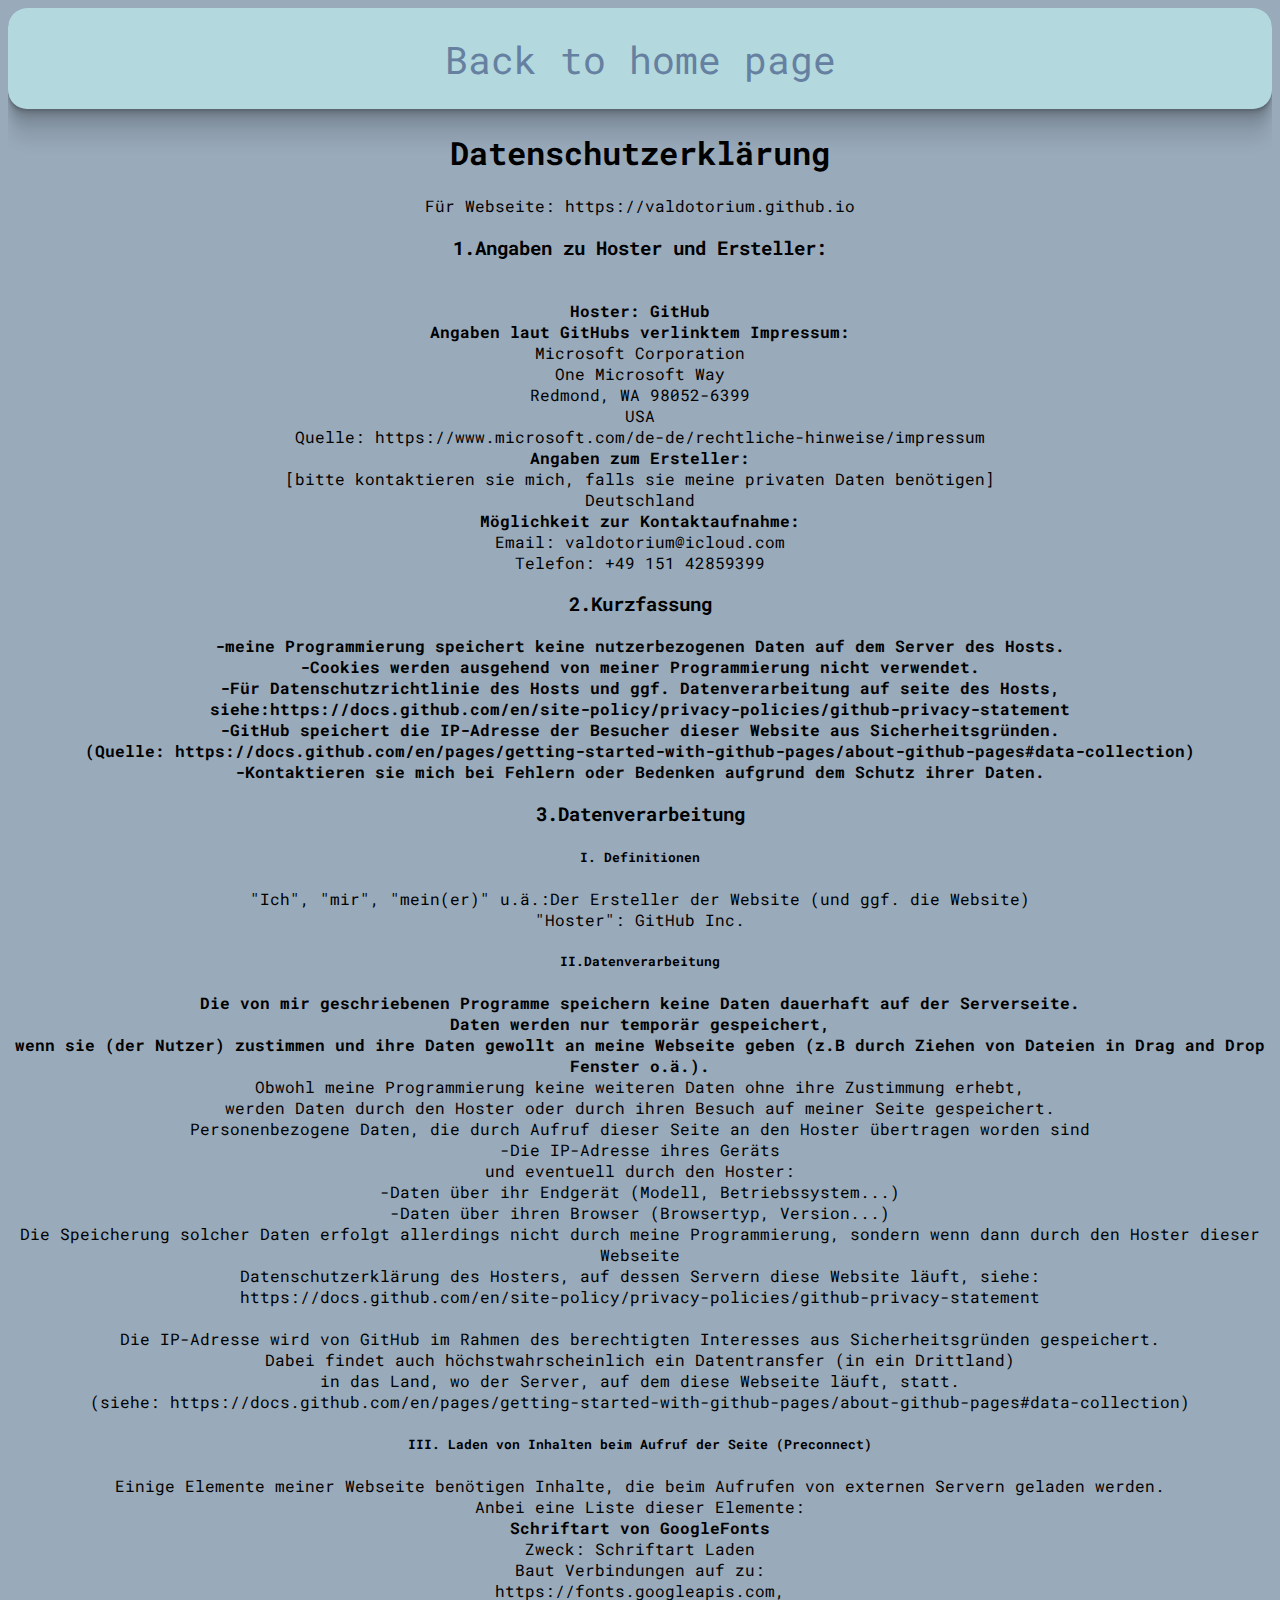
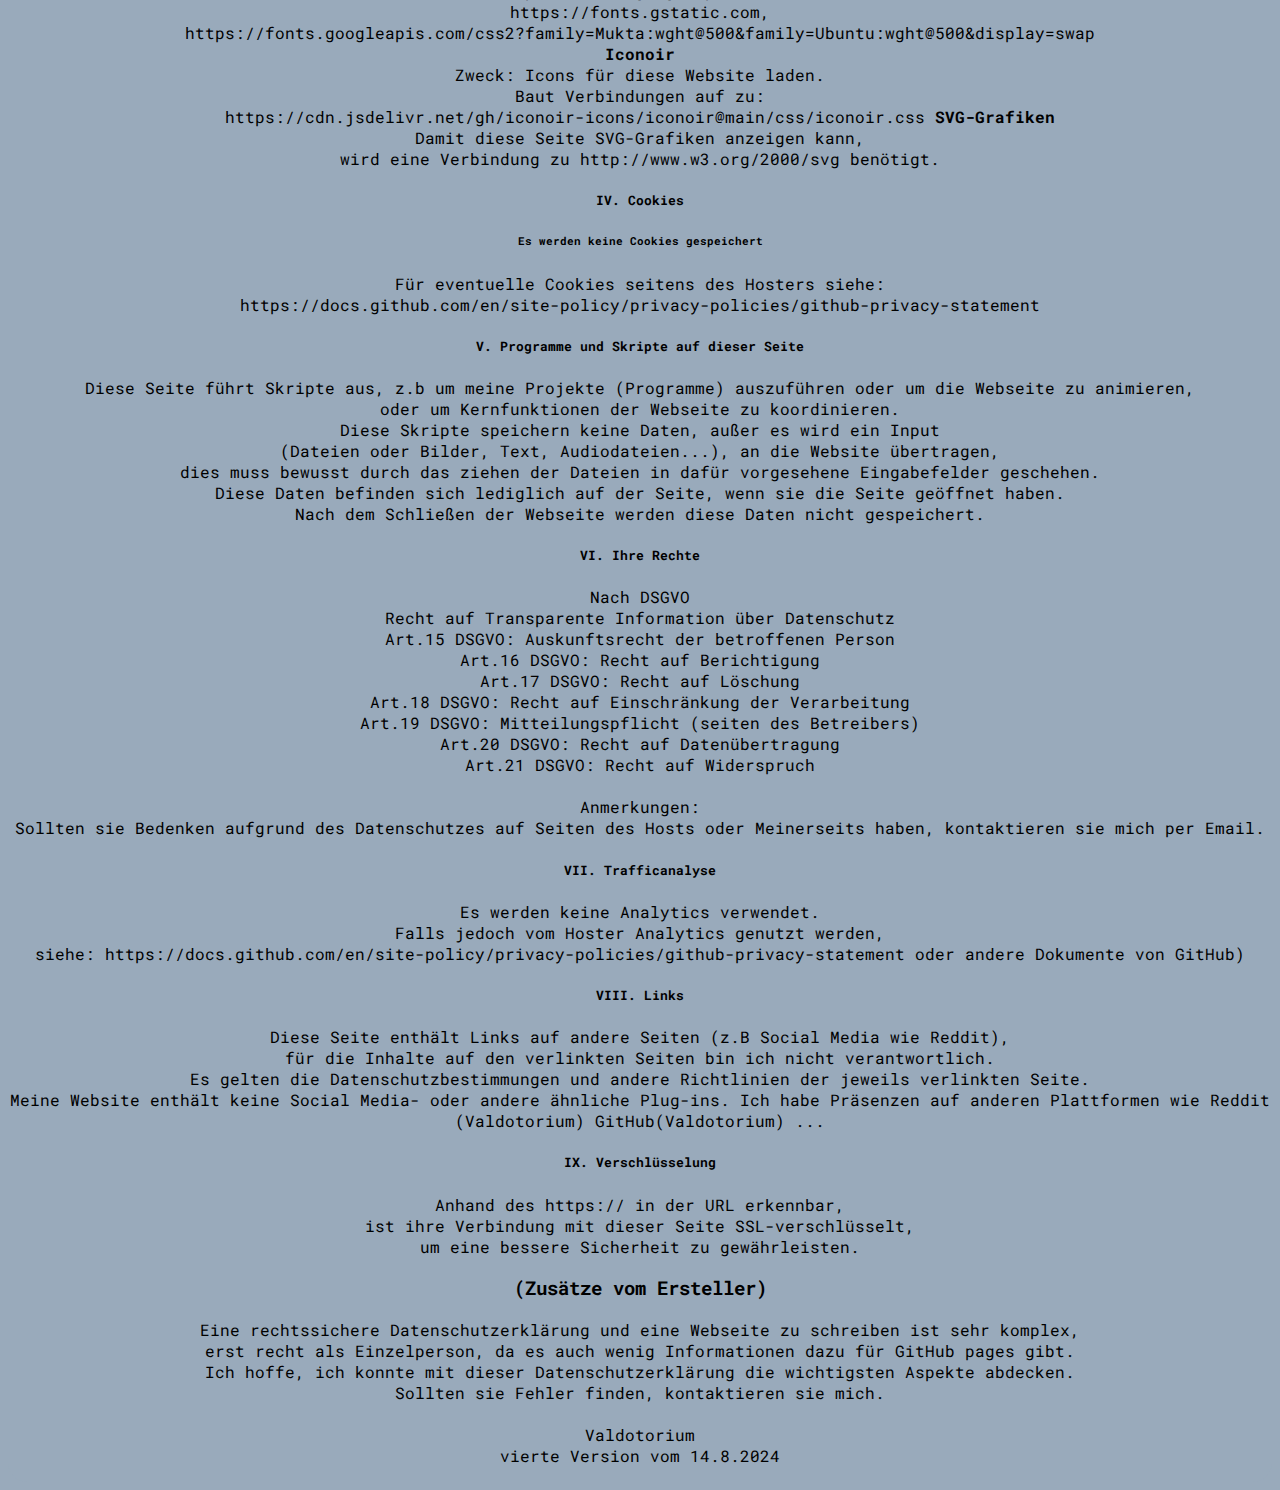
==== docs/ds.html @ 3025612f "mainly done, just need to make design more mobile friendly" ====
<!DOCTYPE html>
<html lang="en">
<head>
    <meta charset="UTF-8">
    <meta name="viewport" content="width=device-width, initial-scale=1.0">
    <link rel="stylesheet" href="css/stylesds.css">
    <title>Valdotorium</title>

</head>
<body>

    <a href="https://valdotorium.github.io"> Back to home page</a>
    <p id="ds">
        <h1>Datenschutzerklärung</h1>

        Für Webseite: https://valdotorium.github.io
 

        <br>
        <h3>1.Angaben zu Hoster und Ersteller:</h3><br>

        <b>Hoster: GitHub <br>
            Angaben laut GitHubs verlinktem Impressum:</b>
            <br>
        Microsoft Corporation <br>
        One Microsoft Way <br>
        Redmond, WA 98052-6399 <br>
        USA <br>

        Quelle: https://www.microsoft.com/de-de/rechtliche-hinweise/impressum <br>

        <b>Angaben zum Ersteller:</b>
        <br>
        [bitte kontaktieren sie mich, falls sie meine privaten Daten benötigen]<br>
        Deutschland <br>

        <b>Möglichkeit zur Kontaktaufnahme:</b><br>
        Email: valdotorium@icloud.com <br>
        Telefon: +49 151 42859399 <br>


        <h3>2.Kurzfassung</h3> 

        <b>-meine Programmierung speichert keine nutzerbezogenen Daten auf dem Server des Hosts. <br>
        -Cookies werden ausgehend von meiner Programmierung nicht verwendet. <br>
        -Für Datenschutzrichtlinie des Hosts und ggf. Datenverarbeitung auf seite des Hosts,  <br>siehe:https://docs.github.com/en/site-policy/privacy-policies/github-privacy-statement <br>
        -GitHub speichert die IP-Adresse der Besucher dieser Website aus Sicherheitsgründen. <br>(Quelle: https://docs.github.com/en/pages/getting-started-with-github-pages/about-github-pages#data-collection)<br>
        -Kontaktieren sie mich bei Fehlern oder Bedenken aufgrund dem Schutz ihrer Daten.</b><br>

        <h3>3.Datenverarbeitung</h3>
        <h5>I. Definitionen</h5>
        "Ich", "mir", "mein(er)" u.ä.:Der Ersteller der Website (und ggf. die Website) <br>
        "Hoster": GitHub Inc.

        <h5>II.Datenverarbeitung</h5>

        <b>Die von mir geschriebenen Programme speichern keine Daten dauerhaft auf der Serverseite. <br> Daten werden nur temporär gespeichert,  <br>wenn sie (der Nutzer) zustimmen und ihre Daten gewollt an meine Webseite geben (z.B durch Ziehen von Dateien in Drag and Drop Fenster o.ä.).</b> <br>

        Obwohl meine Programmierung keine weiteren  Daten ohne ihre Zustimmung erhebt,  <br>werden Daten durch den Hoster oder durch ihren Besuch auf meiner Seite gespeichert.
        <br>
        Personenbezogene Daten, die durch Aufruf dieser Seite an den Hoster übertragen worden sind <br>
        -Die IP-Adresse ihres Geräts <br>

        und eventuell durch den Hoster: <br>
        -Daten über ihr Endgerät (Modell, Betriebssystem...) <br>
        -Daten über ihren Browser (Browsertyp, Version...) <br>
        Die Speicherung solcher Daten erfolgt allerdings nicht durch meine Programmierung, sondern wenn dann durch den Hoster dieser Webseite <br>
        Datenschutzerklärung des Hosters, auf dessen Servern diese Website läuft, siehe:<br>
        https://docs.github.com/en/site-policy/privacy-policies/github-privacy-statement <br>
        <br>
        Die IP-Adresse wird von GitHub im Rahmen des berechtigten Interesses aus Sicherheitsgründen gespeichert. <br>Dabei findet auch höchstwahrscheinlich ein Datentransfer (in ein Drittland)  <br>in das Land, wo der Server, auf dem diese Webseite läuft, statt. <br>
        (siehe: https://docs.github.com/en/pages/getting-started-with-github-pages/about-github-pages#data-collection) <br>

        <h5>III. Laden von Inhalten beim Aufruf der Seite (Preconnect)</h5>

        Einige Elemente meiner Webseite benötigen Inhalte, die beim Aufrufen von externen Servern geladen werden. <br>

        Anbei eine Liste dieser Elemente: <br>
        <b>Schriftart von GoogleFonts</b><br>
        Zweck: Schriftart Laden <br>
        Baut Verbindungen auf zu: <br>https://fonts.googleapis.com, <br>https://fonts.gstatic.com, <br>https://fonts.googleapis.com/css2?family=Mukta:wght@500&family=Ubuntu:wght@500&display=swap
        <br>
        
        <b>Iconoir</b><br>
        Zweck: Icons für diese Website laden. <br>
        Baut Verbindungen auf zu: <br>https://cdn.jsdelivr.net/gh/iconoir-icons/iconoir@main/css/iconoir.css

        <b>SVG-Grafiken</b><br>
        Damit diese Seite SVG-Grafiken anzeigen kann,  <br>wird eine Verbindung zu http://www.w3.org/2000/svg benötigt.
        <h5>IV. Cookies</h5>

        <h6>Es werden keine Cookies gespeichert</h6>

        Für eventuelle Cookies seitens des Hosters siehe: <br>
        https://docs.github.com/en/site-policy/privacy-policies/github-privacy-statement

        <h5>V. Programme und Skripte auf dieser Seite</h5>

        Diese Seite führt Skripte aus, z.b um meine Projekte (Programme) auszuführen oder um die Webseite zu animieren, <br> oder um Kernfunktionen der Webseite zu koordinieren. <br>

        Diese Skripte speichern keine Daten, außer es wird ein Input <br>
        (Dateien oder Bilder, Text, Audiodateien...), an die Website übertragen,  <br>dies muss bewusst durch das ziehen der Dateien in dafür vorgesehene Eingabefelder geschehen. <br>

        Diese Daten befinden sich lediglich auf der Seite, wenn sie die Seite geöffnet haben. <br>Nach dem Schließen der Webseite werden diese Daten nicht gespeichert.
        <br>

        <h5>VI. Ihre Rechte</h5>

        Nach DSGVO <br>
        Recht auf Transparente Information über Datenschutz <br>
        Art.15 DSGVO: Auskunftsrecht der betroffenen Person <br>
        Art.16 DSGVO: Recht auf Berichtigung <br>
        Art.17 DSGVO: Recht auf Löschung <br>
        Art.18 DSGVO: Recht auf Einschränkung der Verarbeitung <br>
        Art.19 DSGVO: Mitteilungspflicht (seiten des Betreibers) <br>
        Art.20 DSGVO: Recht auf Datenübertragung <br>
        Art.21 DSGVO: Recht auf Widerspruch <br>
        <br>
        Anmerkungen: <br>
        Sollten sie Bedenken aufgrund des Datenschutzes auf Seiten des Hosts oder Meinerseits haben, kontaktieren sie mich per Email. <br>
        <h5>VII. Trafficanalyse</h5>

        Es werden keine Analytics verwendet. <br>Falls jedoch vom Hoster Analytics genutzt werden, <br> siehe: https://docs.github.com/en/site-policy/privacy-policies/github-privacy-statement oder andere Dokumente von GitHub)

        <h5>VIII. Links</h5>

        Diese Seite enthält Links auf andere Seiten (z.B Social Media wie Reddit),  <br>für die Inhalte auf den verlinkten Seiten bin ich nicht verantwortlich.  <br>Es gelten die Datenschutzbestimmungen und andere Richtlinien der jeweils verlinkten Seite.
         <br>Meine Website enthält keine Social Media- oder andere ähnliche Plug-ins.

        Ich habe Präsenzen auf anderen Plattformen wie
        Reddit (Valdotorium)
        GitHub(Valdotorium)
        ...

        <h5>IX. Verschlüsselung</h5>

        Anhand des https:// in der URL erkennbar, <br>ist ihre Verbindung mit dieser Seite SSL-verschlüsselt, <br>um eine bessere Sicherheit zu gewährleisten.
        <br><h3>(Zusätze vom Ersteller)</h3>

        Eine rechtssichere Datenschutzerklärung und eine Webseite zu schreiben ist sehr komplex, <br>erst recht als Einzelperson, da es auch wenig Informationen dazu für GitHub pages gibt. <br>
        Ich hoffe, ich konnte mit dieser Datenschutzerklärung die wichtigsten Aspekte abdecken. <br>
        Sollten sie Fehler finden, kontaktieren sie mich. <br><br>Valdotorium<br>
        vierte Version vom 14.8.2024


    </p>
</body>
</html>
---- docs/css/stylesds.css ----
@import url('https://fonts.googleapis.com/css2?family=Roboto+Mono:ital,wght@0,100..700;1,100..700&display=swap');

body, html{
    overflow: hidden;
    overflow-y: scroll;
    max-width: 100%;
    background-color: #283236;
    text-align: center;
    font-family: Roboto Mono;
    border-radius: 1.5vw;
    background-color: #9ab
}
a{
    display:block;
    padding: 2vw;
    font-family: Roboto Mono;
    font-size: 3vw;
    color: #6580a0;
    border-radius: 1.5vw;
    background-color: #b3d8dd;
    text-decoration: none;
    box-shadow: rgba(0, 0, 0, 0.09) 0px 2px 1px, rgba(0, 0, 0, 0.09) 0px 4px 2px, rgba(0, 0, 0, 0.09) 0px 8px 4px, rgba(0, 0, 0, 0.09) 0px 16px 8px, rgba(0, 0, 0, 0.09) 0px 32px 16px;    margin-left: 0px;

}
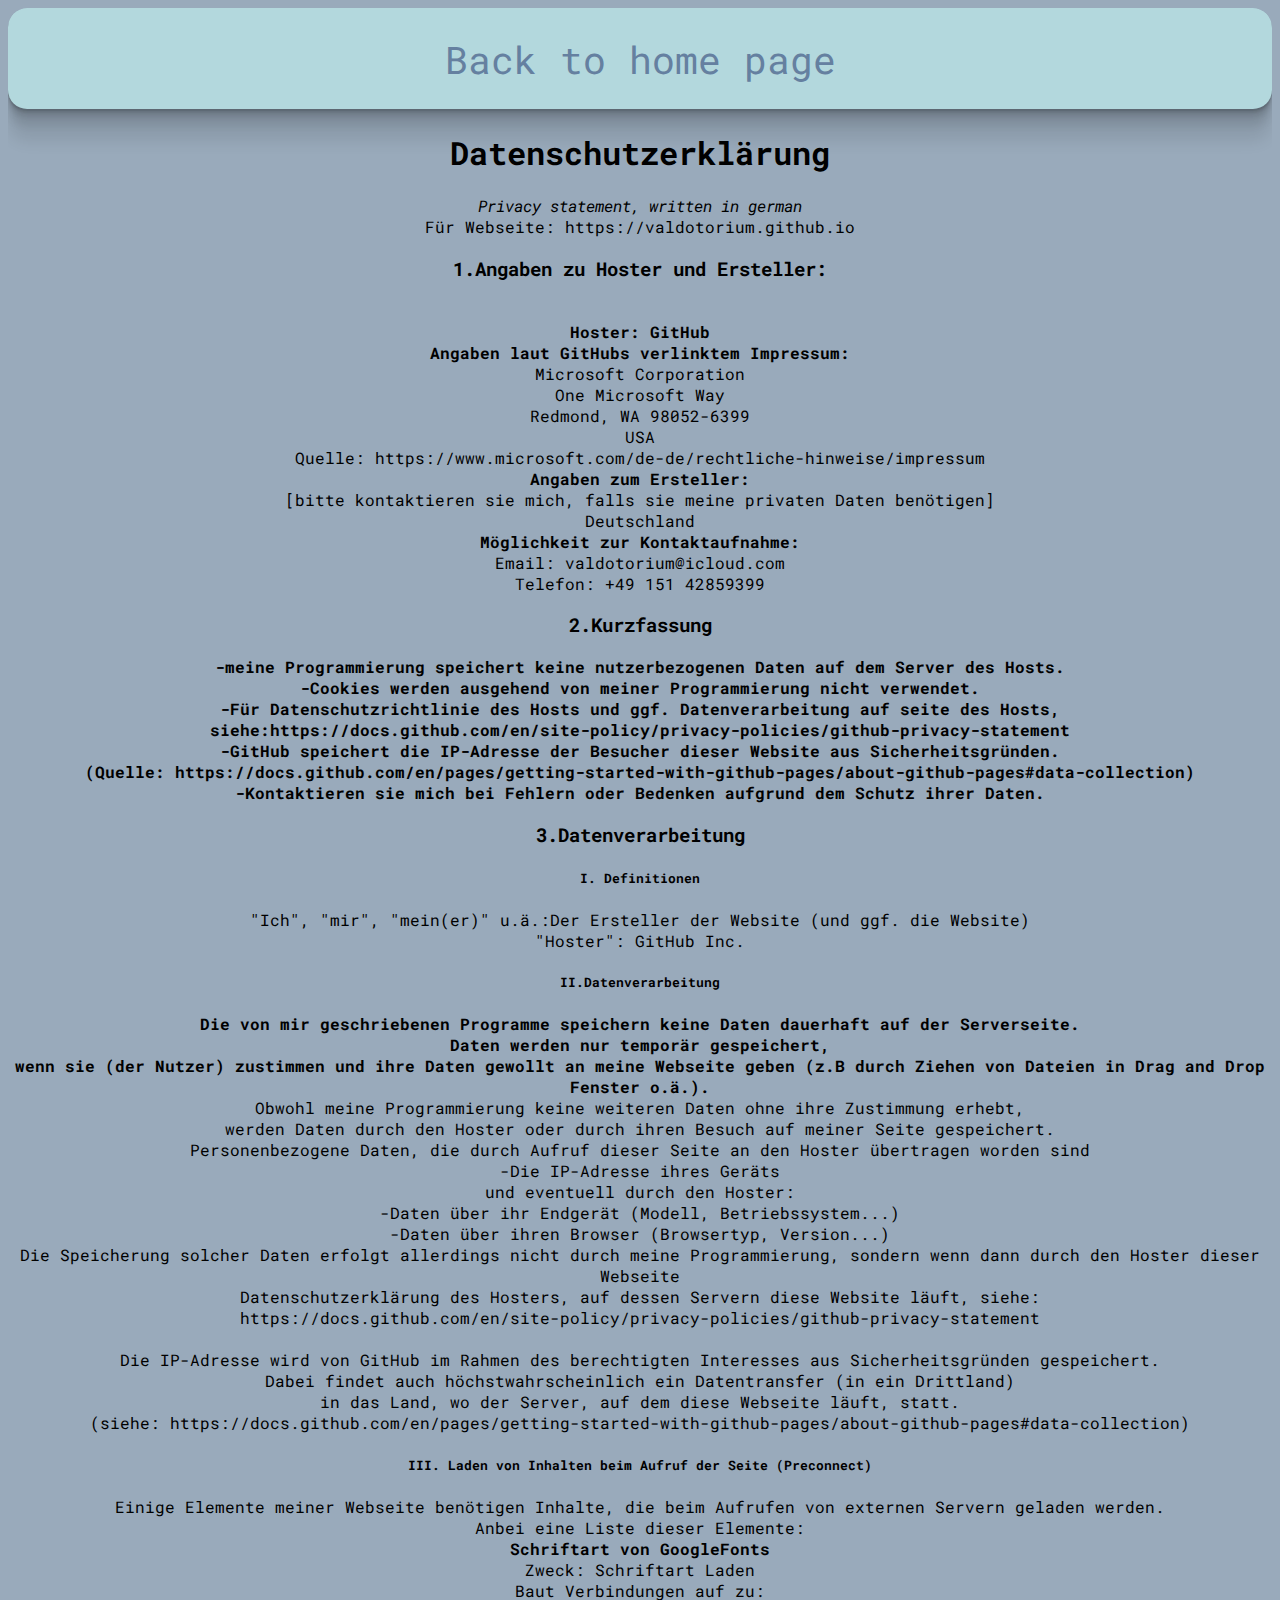
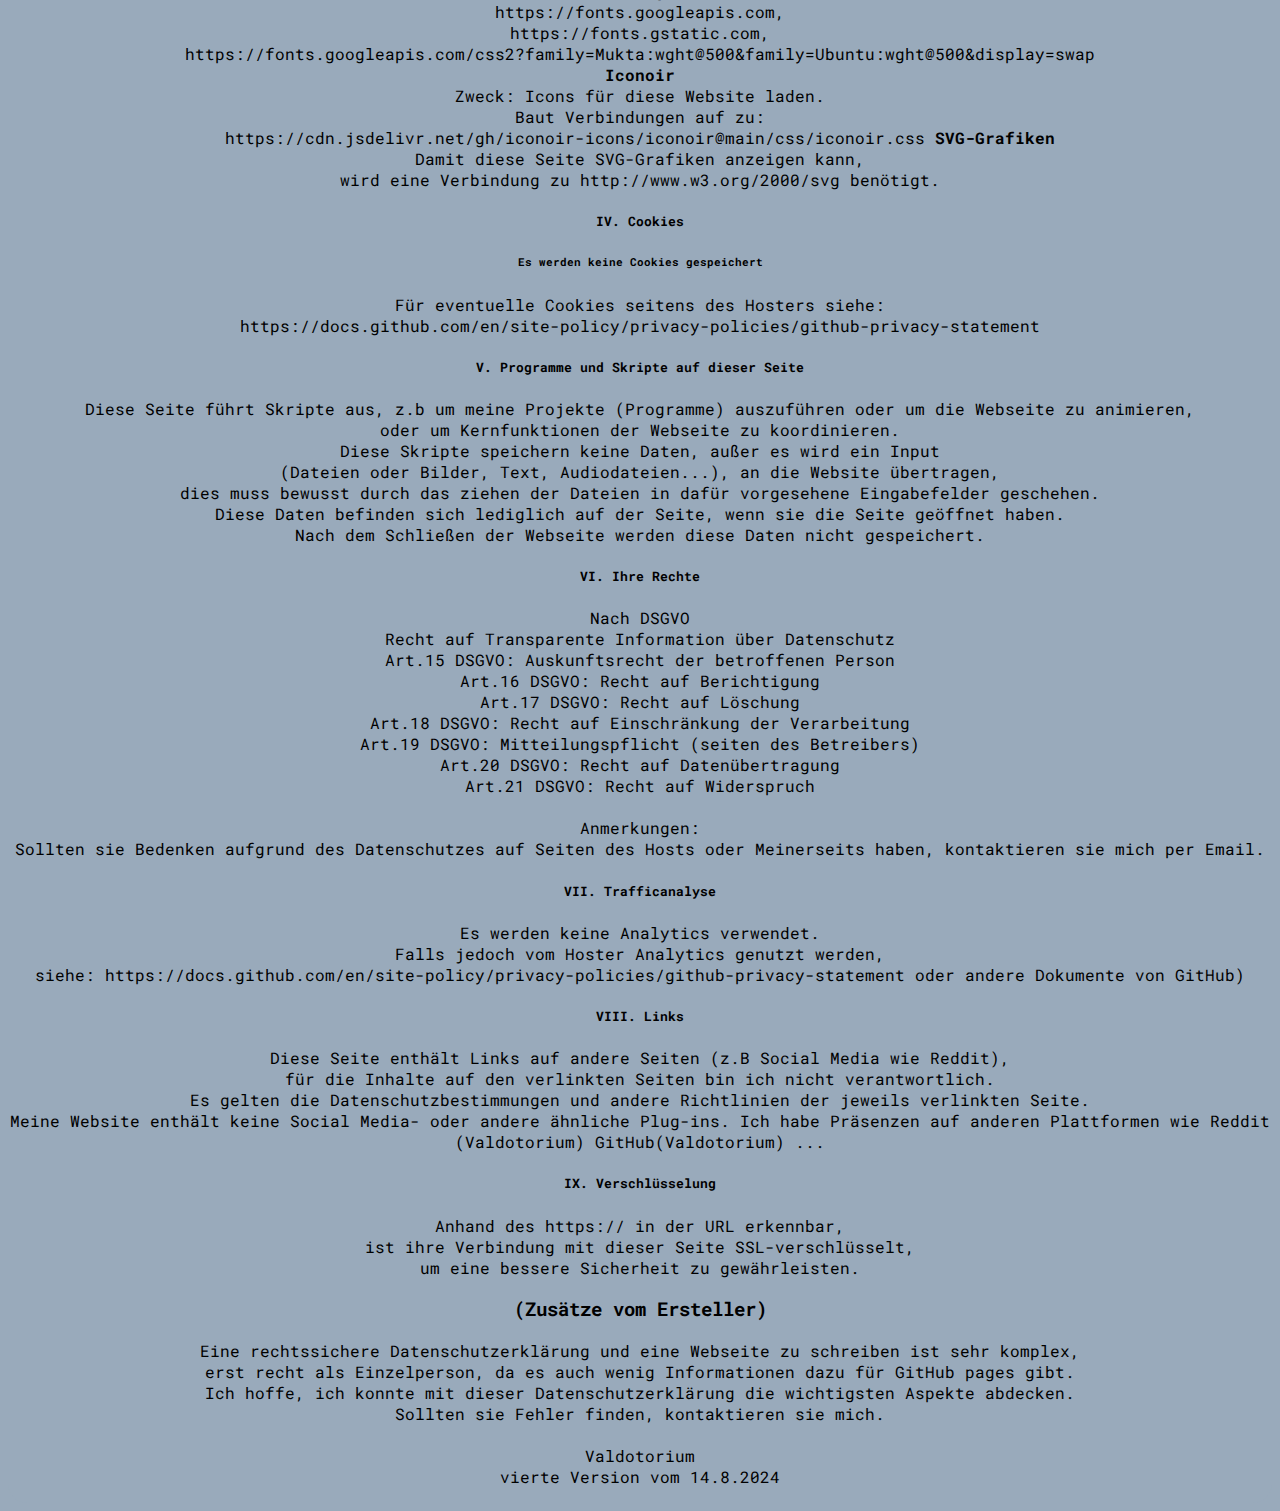
==== commit 525ebb57: "small patches" ====
--- a/docs/ds.html
+++ b/docs/ds.html
@@ -12,6 +12,7 @@
     <a href="https://valdotorium.github.io"> Back to home page</a>
     <p id="ds">
         <h1>Datenschutzerklärung</h1>
+        <em>Privacy statement, written in german</em><br>
 
         Für Webseite: https://valdotorium.github.io
  
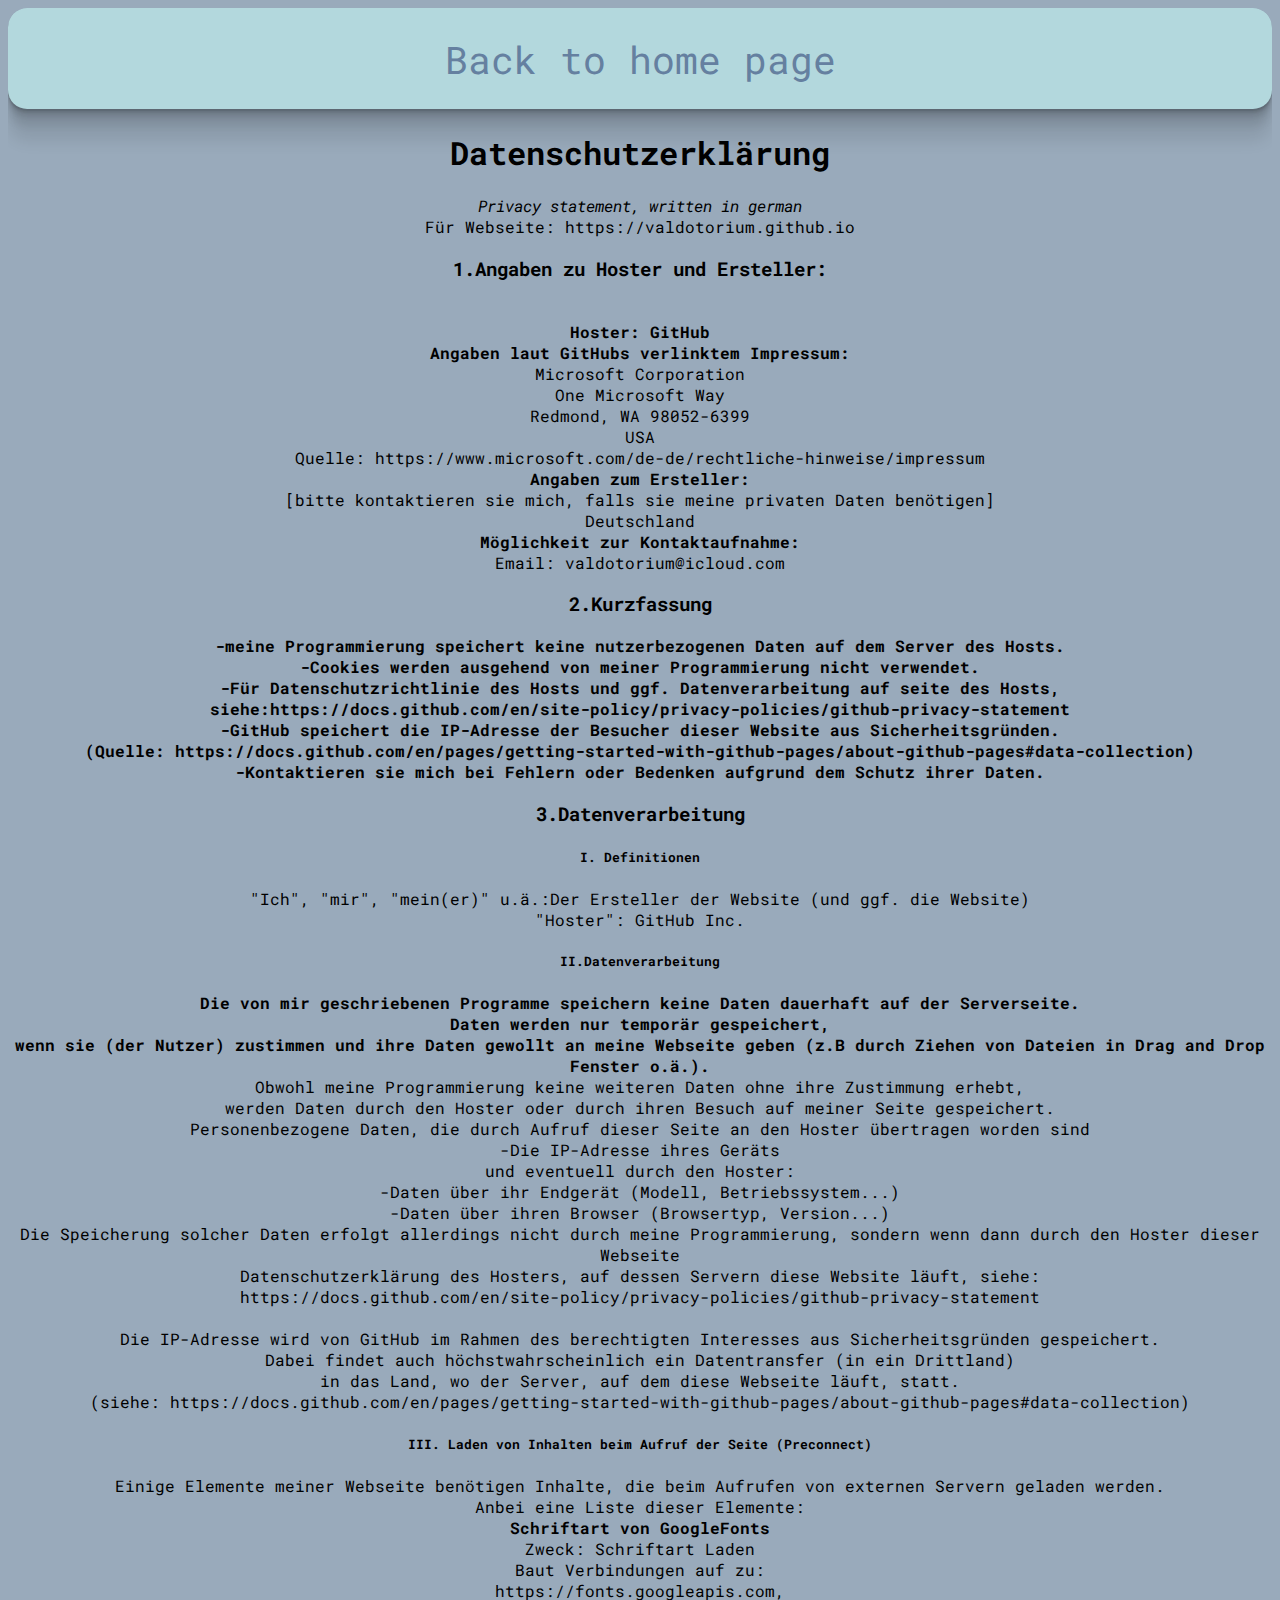
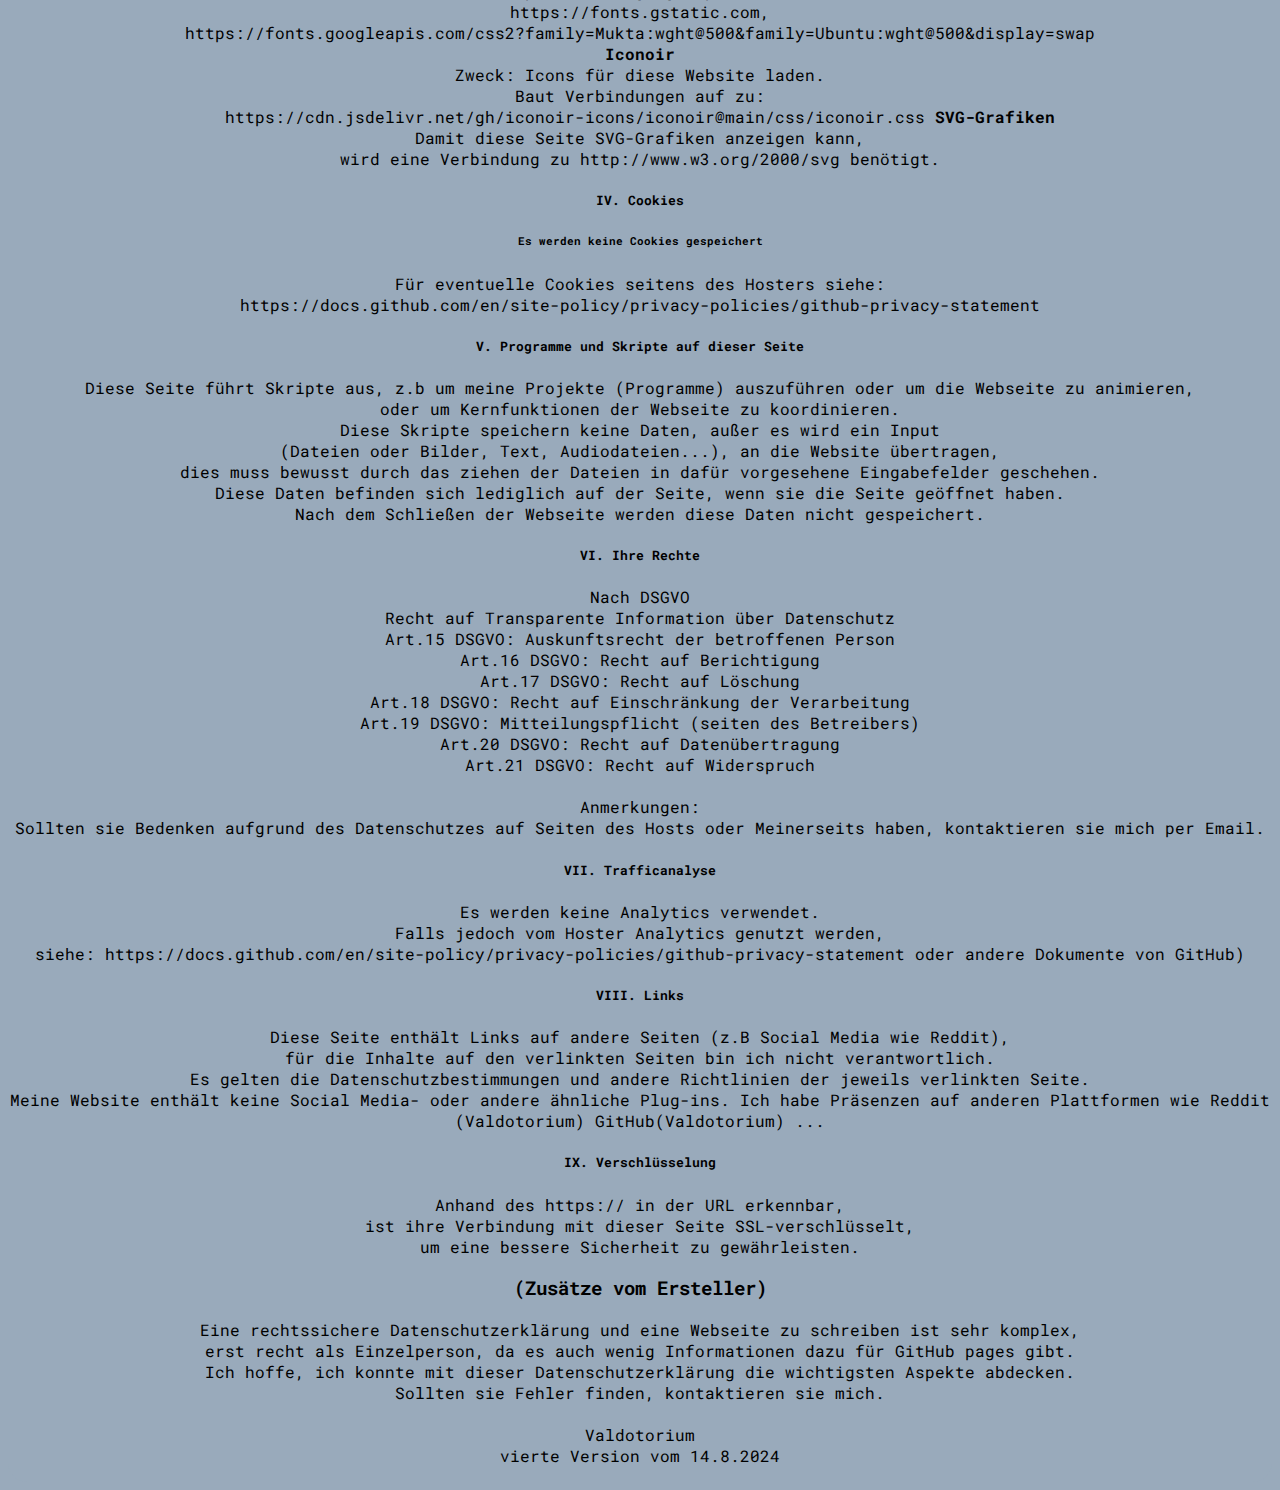
==== commit 78631cae: "Update ds.html" ====
--- a/docs/ds.html
+++ b/docs/ds.html
@@ -37,7 +37,6 @@
 
         <b>Möglichkeit zur Kontaktaufnahme:</b><br>
         Email: valdotorium@icloud.com <br>
-        Telefon: +49 151 42859399 <br>
 
 
         <h3>2.Kurzfassung</h3> 
@@ -146,4 +145,4 @@
 
     </p>
 </body>
-</html>+</html>
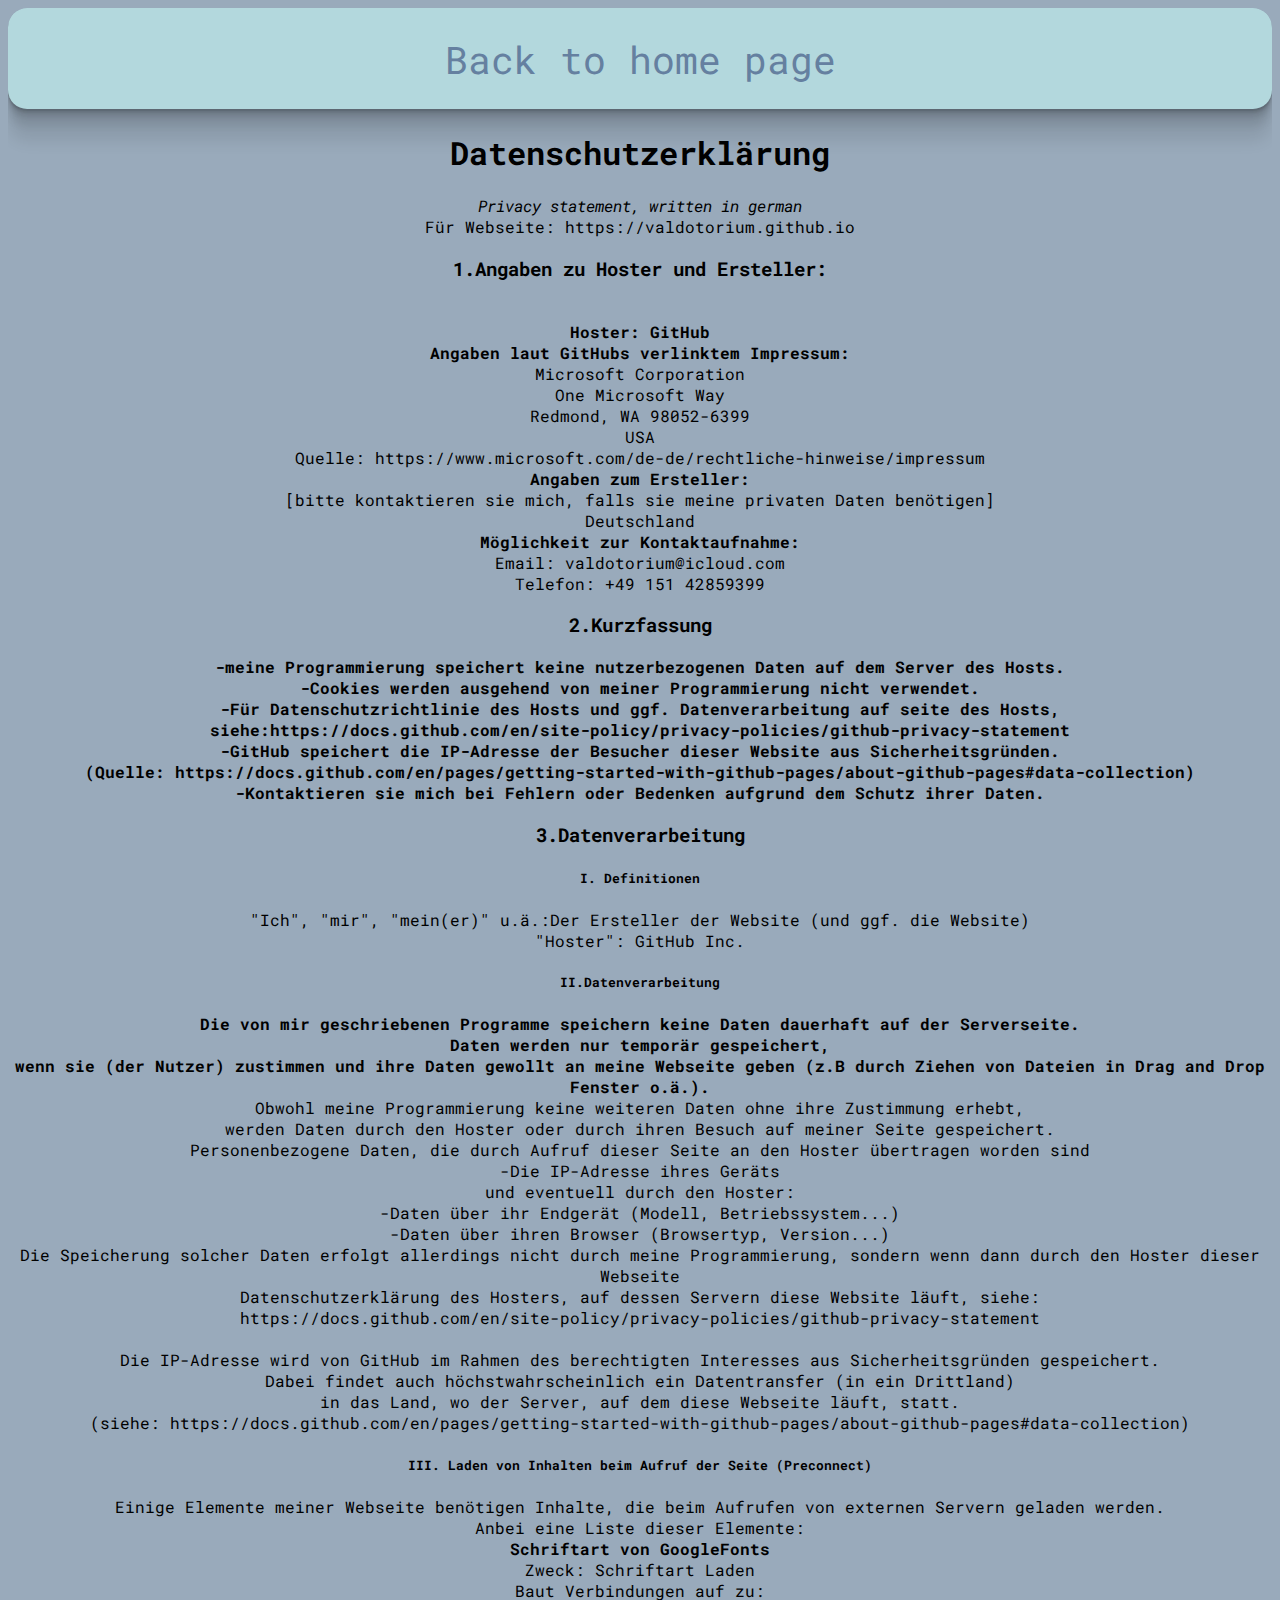
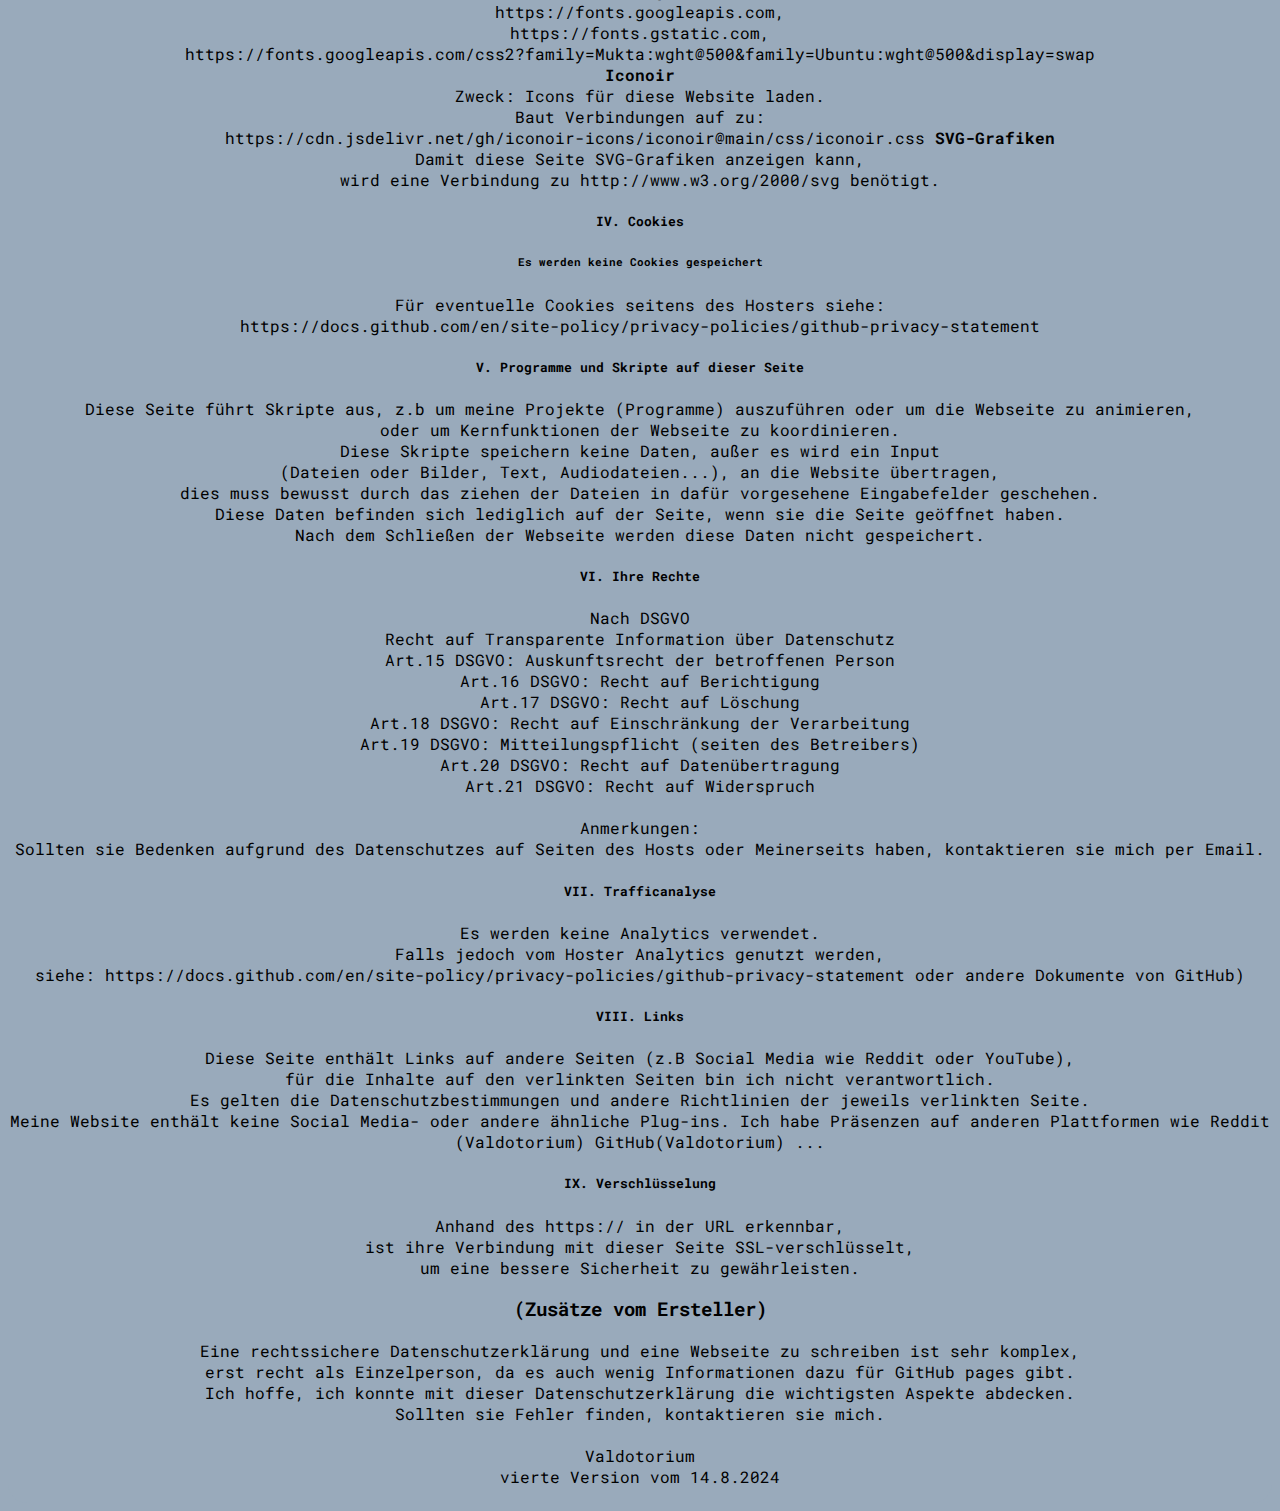
==== commit 36540b91: "small changes" ====
--- a/docs/ds.html
+++ b/docs/ds.html
@@ -37,6 +37,7 @@
 
         <b>Möglichkeit zur Kontaktaufnahme:</b><br>
         Email: valdotorium@icloud.com <br>
+        Telefon: +49 151 42859399 <br>
 
 
         <h3>2.Kurzfassung</h3> 
@@ -124,7 +125,7 @@
 
         <h5>VIII. Links</h5>
 
-        Diese Seite enthält Links auf andere Seiten (z.B Social Media wie Reddit),  <br>für die Inhalte auf den verlinkten Seiten bin ich nicht verantwortlich.  <br>Es gelten die Datenschutzbestimmungen und andere Richtlinien der jeweils verlinkten Seite.
+        Diese Seite enthält Links auf andere Seiten (z.B Social Media wie Reddit oder YouTube),  <br>für die Inhalte auf den verlinkten Seiten bin ich nicht verantwortlich.  <br>Es gelten die Datenschutzbestimmungen und andere Richtlinien der jeweils verlinkten Seite.
          <br>Meine Website enthält keine Social Media- oder andere ähnliche Plug-ins.
 
         Ich habe Präsenzen auf anderen Plattformen wie
@@ -145,4 +146,4 @@
 
     </p>
 </body>
-</html>
+</html>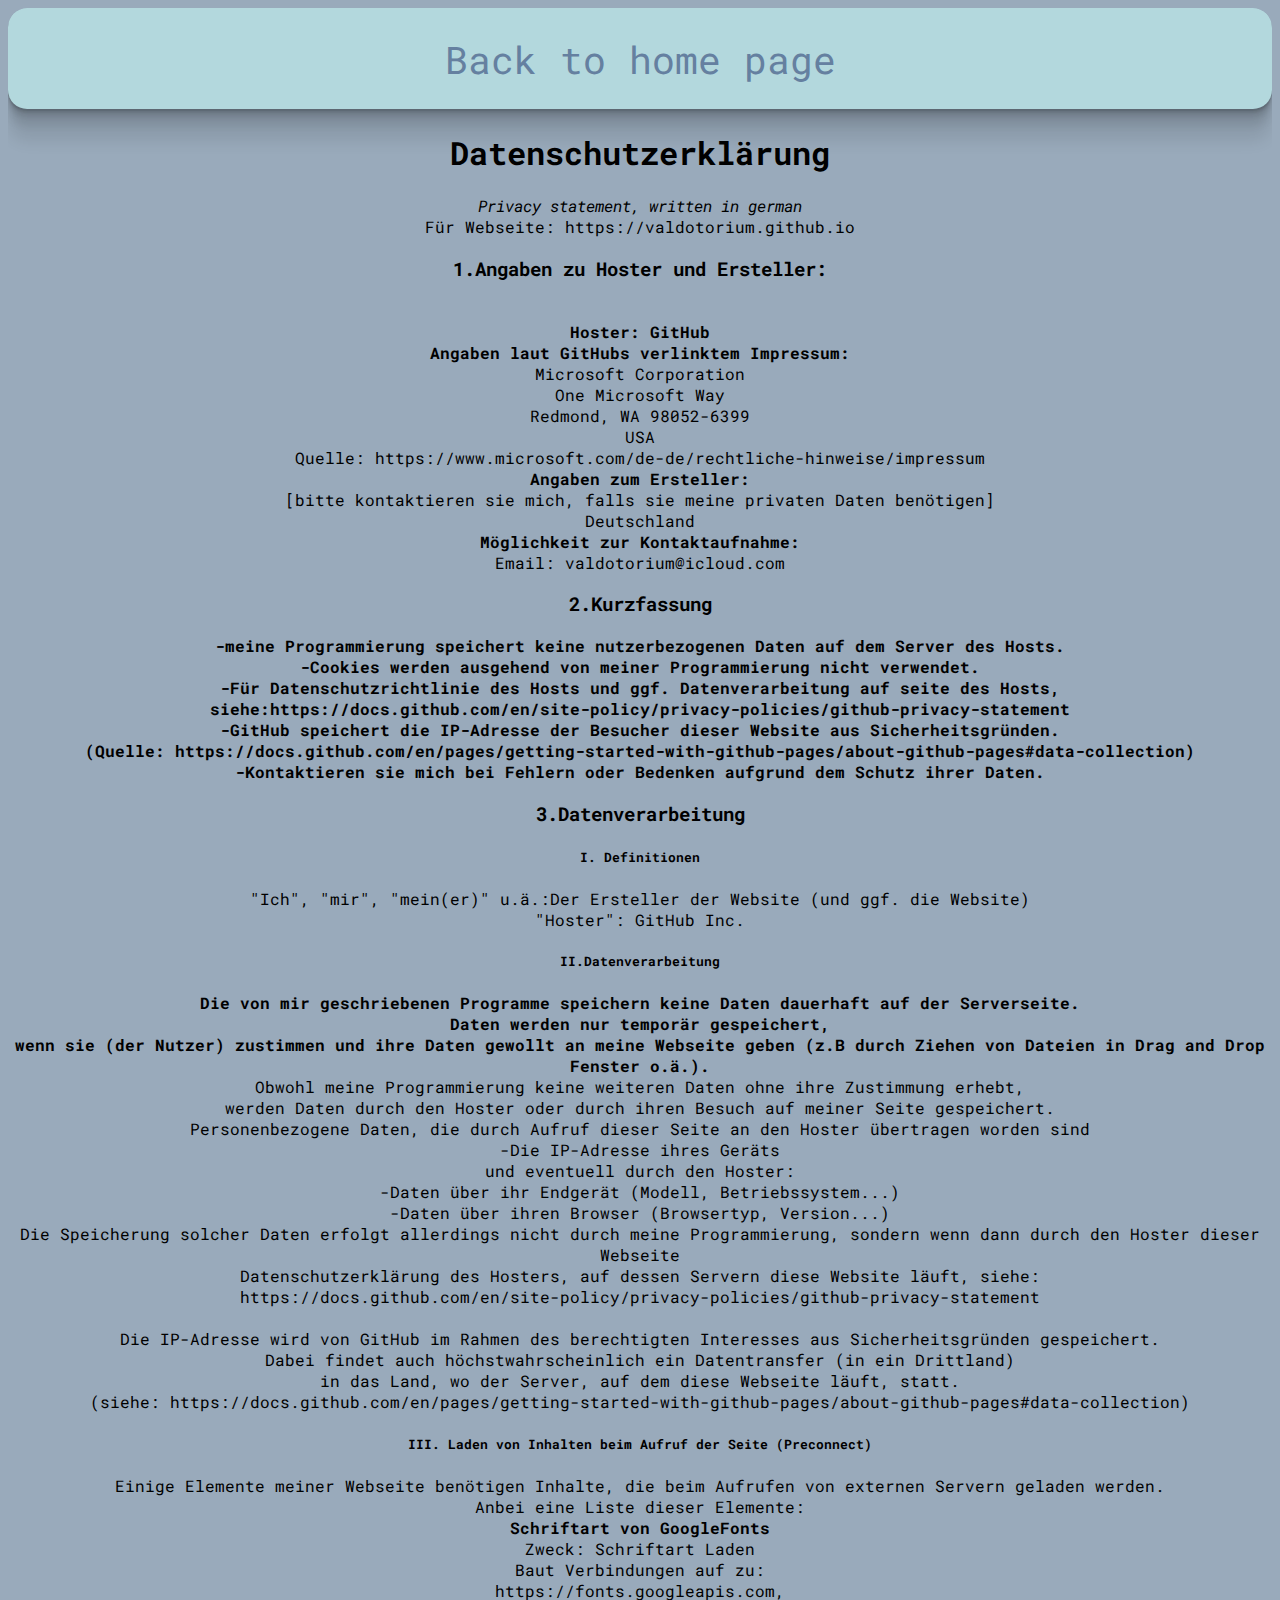
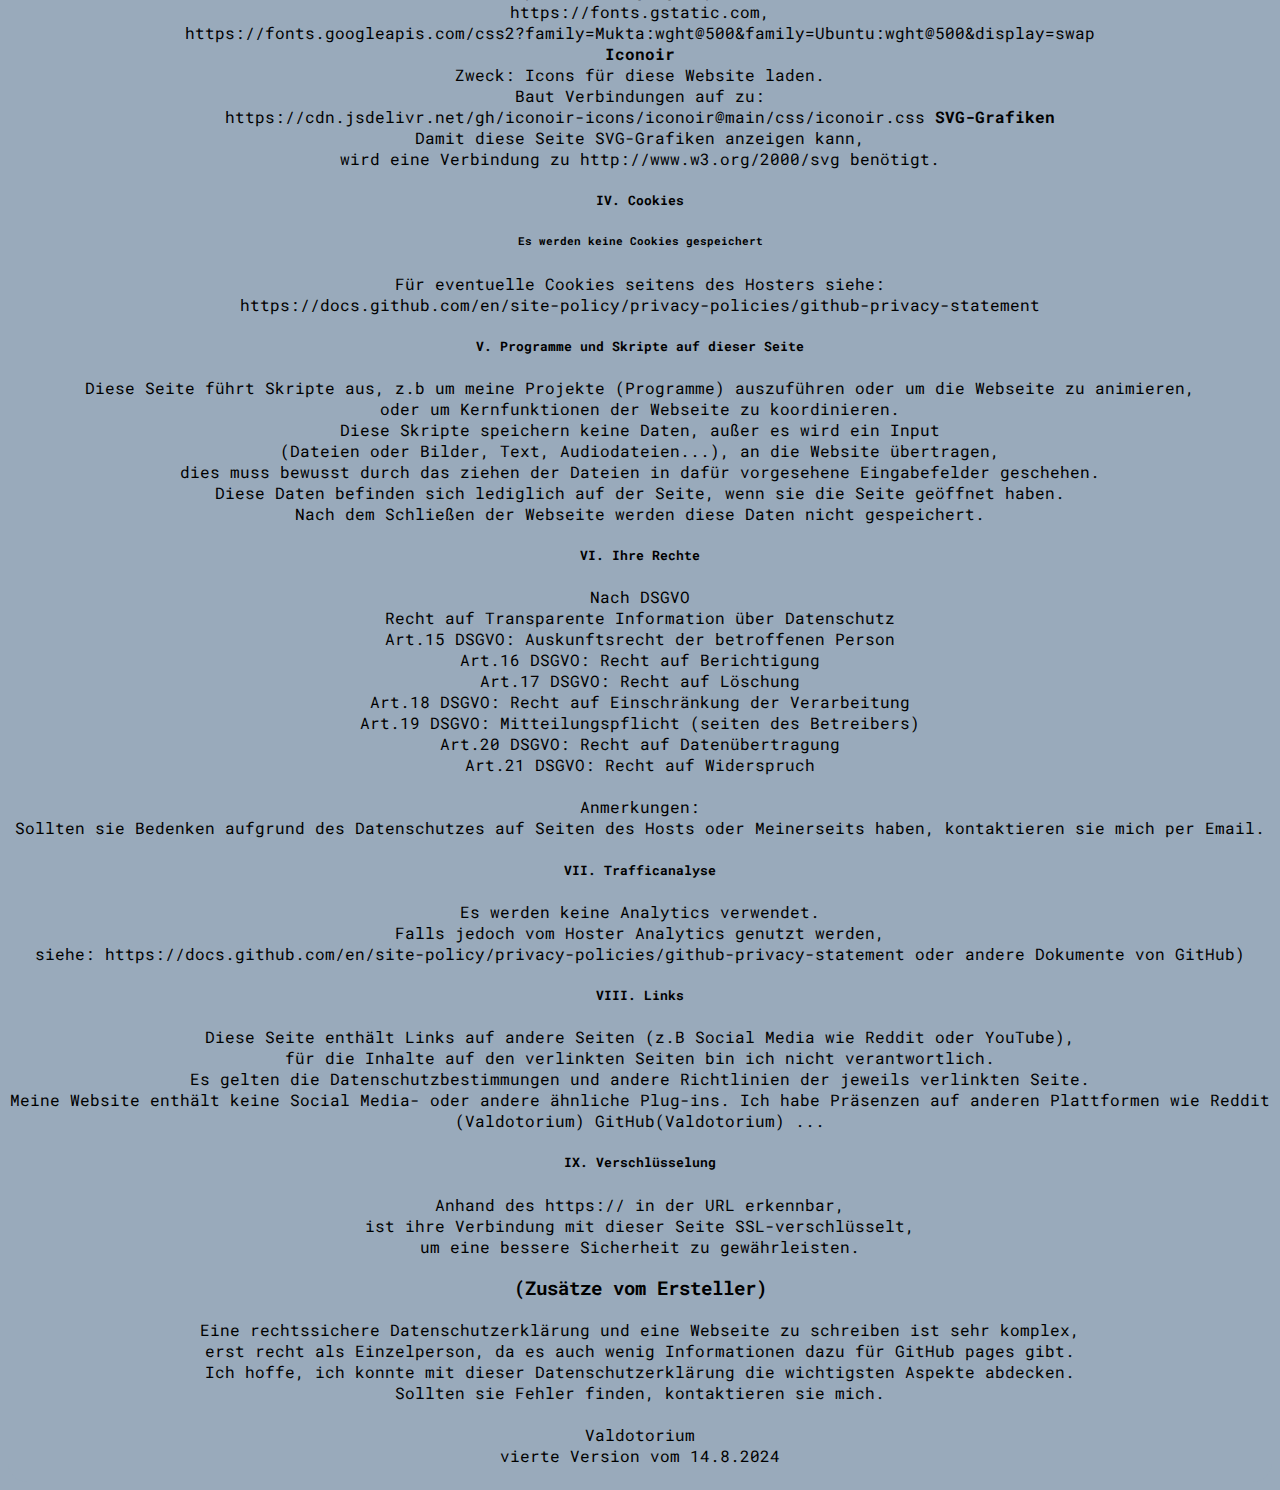
==== commit 10a43060: "Merge branch 'main' of https://github.com/Valdotorium/Valdotorium.github.io" ====
--- a/docs/ds.html
+++ b/docs/ds.html
@@ -37,7 +37,6 @@
 
         <b>Möglichkeit zur Kontaktaufnahme:</b><br>
         Email: valdotorium@icloud.com <br>
-        Telefon: +49 151 42859399 <br>
 
 
         <h3>2.Kurzfassung</h3> 
@@ -146,4 +145,4 @@
 
     </p>
 </body>
-</html>+</html>
